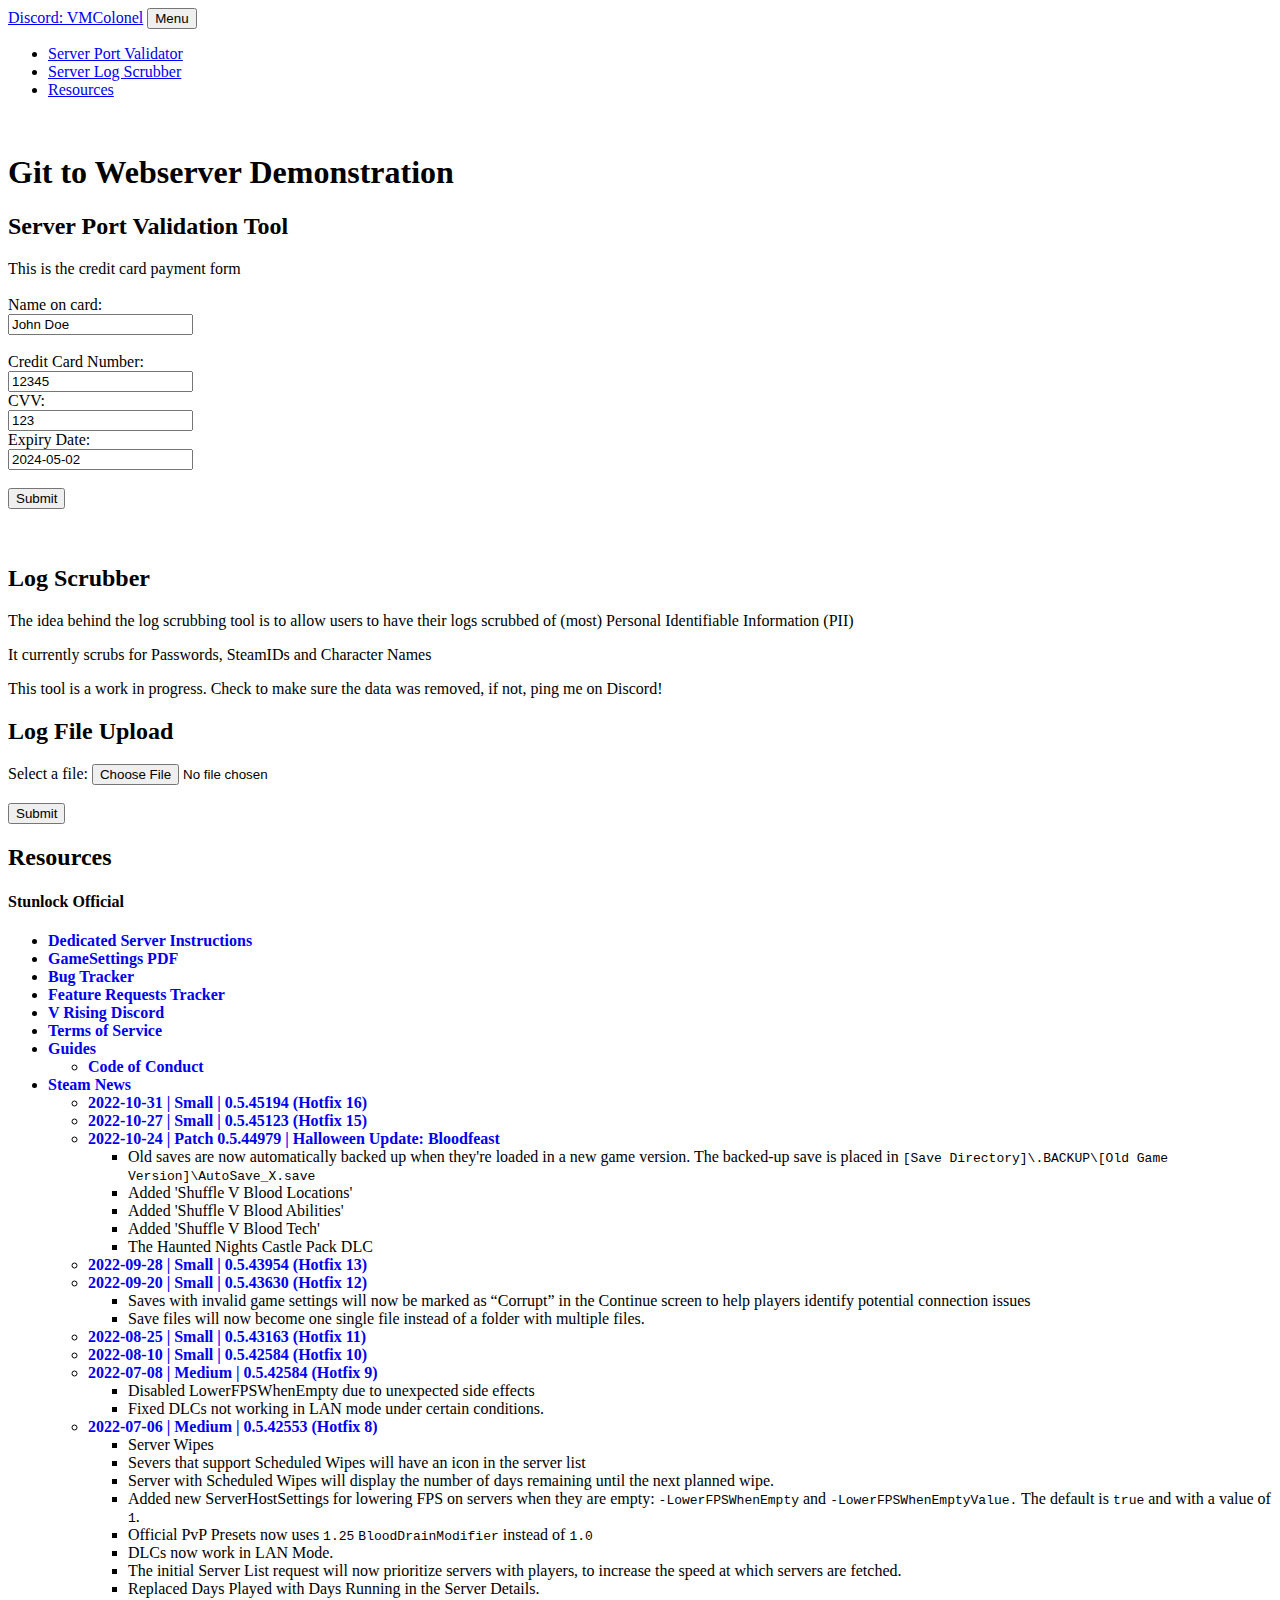
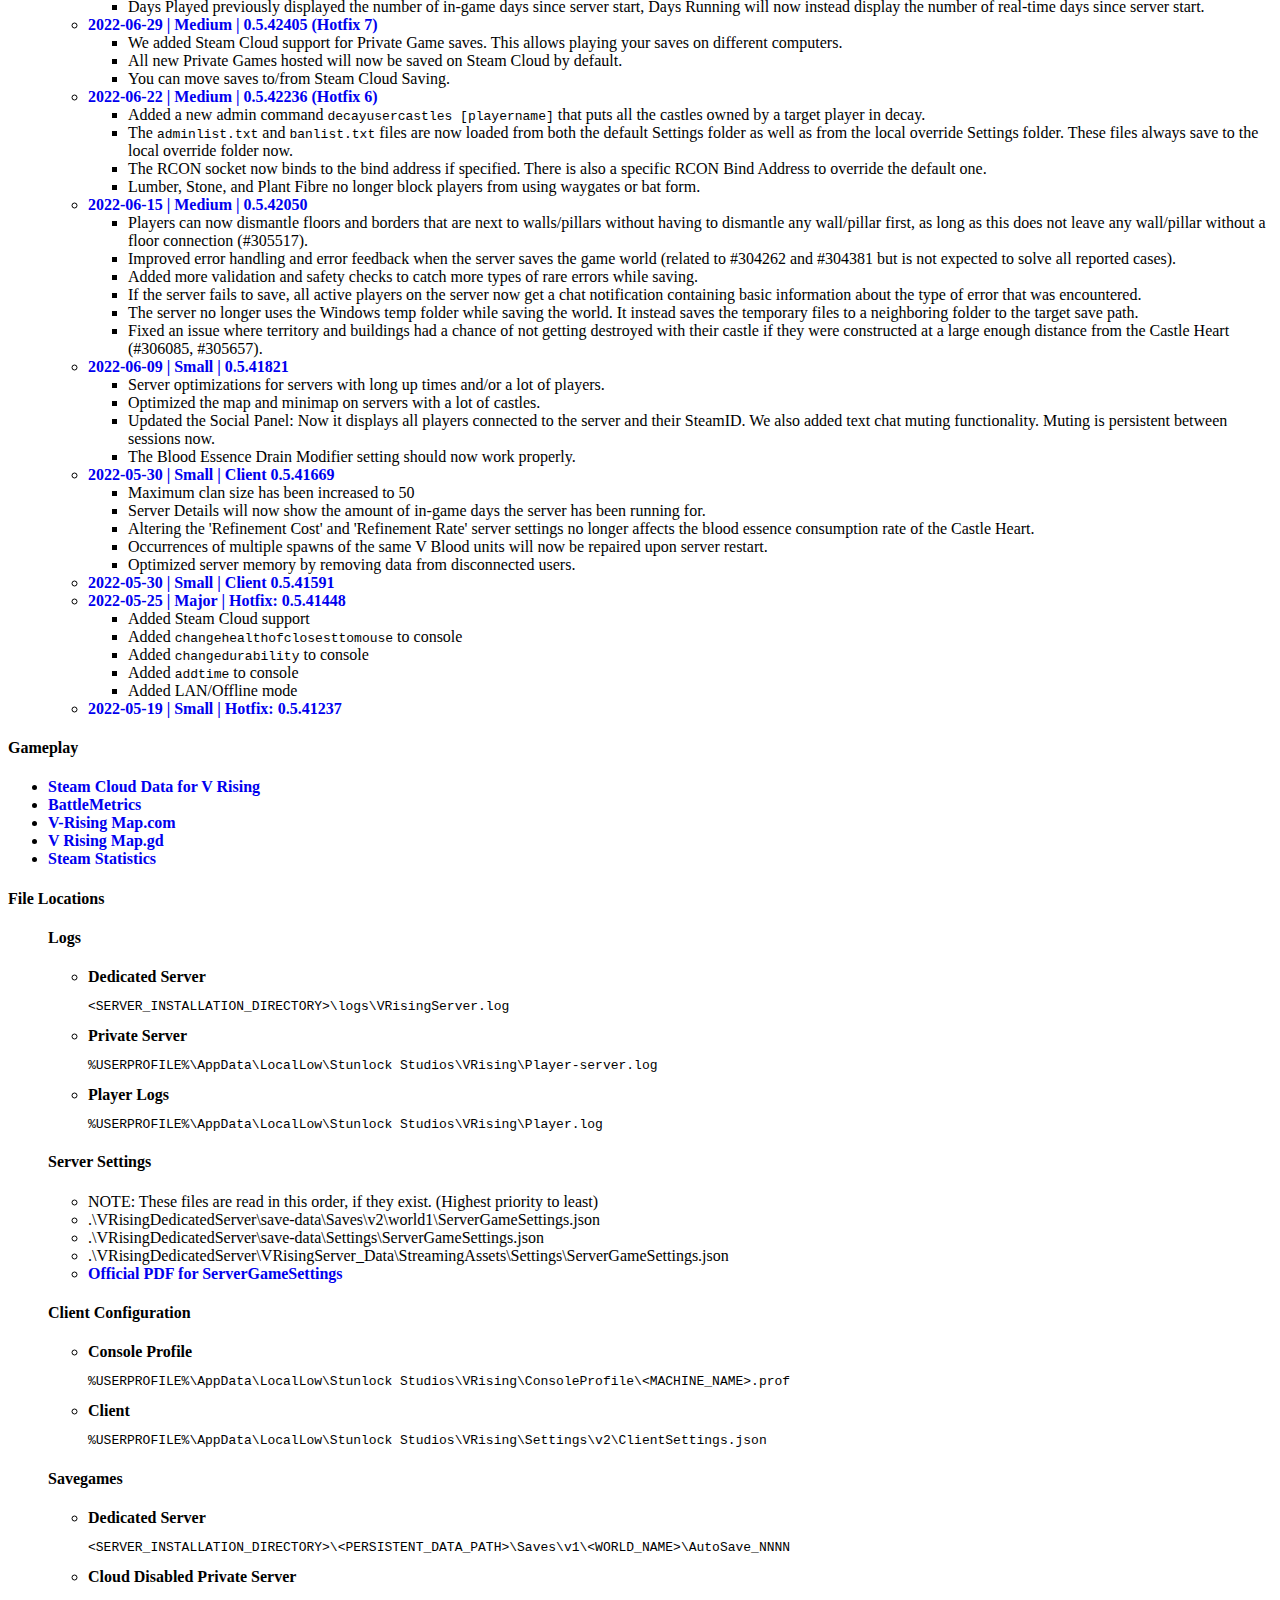
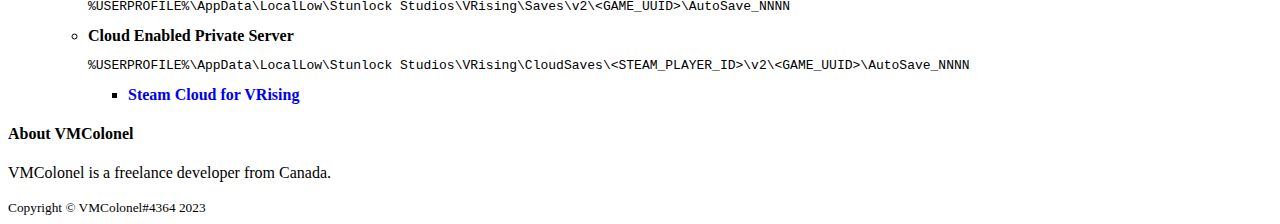
==== templates/index.html @ 4113da95 "inital commit" ====
<!DOCTYPE html>
<html lang="en">
    <head>
        <meta charset="utf-8" />
        <meta name="viewport" content="width=device-width, initial-scale=1, shrink-to-fit=no" />
        <meta name="description" content="" />
        <meta name="author" content="" />
        <title>Git to Webserver Demonstration</title>
        <!-- Favicon-->
        <link rel="icon" type="image/x-icon" href="https://startbootstrap.github.io/startbootstrap-freelancer/assets/img/favicon.ico" />
        <!-- Font Awesome icons (free version)-->
        <script src="https://use.fontawesome.com/releases/v5.15.1/js/all.js" crossorigin="anonymous"></script>
        <!-- Google fonts-->
        <link href="https://fonts.googleapis.com/css?family=Montserrat:400,700" rel="stylesheet" type="text/css" />
        <link href="https://fonts.googleapis.com/css?family=Lato:400,700,400italic,700italic" rel="stylesheet" type="text/css" />
        <!-- Core theme CSS (includes Bootstrap)-->
        <link href="./static/style.css" rel="stylesheet" />
    </head>
    <body id="page-top">
        <!-- Navigation-->
        <nav class="navbar navbar-expand-lg bg-secondary text-uppercase fixed-top" id="mainNav">
            <div class="container">
                <a class="navbar-brand js-scroll-trigger" href="#page-top">Discord: VMColonel</a>
                <button class="navbar-toggler navbar-toggler-right text-uppercase font-weight-bold bg-primary text-white rounded" type="button" data-toggle="collapse" data-target="#navbarResponsive" aria-controls="navbarResponsive" aria-expanded="false" aria-label="Toggle navigation">
                    Menu
                    <i class="fas fa-bars"></i>
                </button>
                <div class="collapse navbar-collapse" id="navbarResponsive">
                    <ul class="navbar-nav ml-auto">
                        <li class="nav-item mx-0 mx-lg-1"><a class="nav-link py-3 px-0 px-lg-3 rounded js-scroll-trigger" href="#portfolio">Server Port Validator</a></li>
                        <li class="nav-item mx-0 mx-lg-1"><a class="nav-link py-3 px-0 px-lg-3 rounded js-scroll-trigger" href="#about">Server Log Scrubber</a></li>
                        <li class="nav-item mx-0 mx-lg-1"><a class="nav-link py-3 px-0 px-lg-3 rounded js-scroll-trigger" href="#contact">Resources</a></li>
                    </ul>
                </div>
            </div>
        </nav>
        <!-- Masthead-->
        <header class="masthead bg-primary text-white text-center">
            <div class="container d-flex align-items-center flex-column">
                <!-- Masthead Avatar Image-->
                <img class="masthead-avatar mb-5" src="./static/vrising.png" alt="" />
                <!-- Masthead Heading-->
                <h1 class="masthead-heading text-uppercase mb-0">Git to Webserver Demonstration</h1>
            </div>
        </header>
        <!-- Portfolio Section-->
        <section class="page-section portfolio" id="portfolio"></section>
            <div class="container"></div>
                <!-- Portfolio Section Heading-->
                <h2 class="page-section-heading text-center text-uppercase text-secondary mb-0">Server Port Validation Tool</h2>
                <!-- Icon Divider-->
                <div class="divider-custom">
                    <div class="divider-custom-line"></div>
                    <div class="divider-custom-icon"><i class="fas fa-star"></i></div>
                    <div class="divider-custom-line"></div>
                </div>
                <div class="text-center mt-4">
                    This is the credit card payment form<br><br>
                    <form action="/action_page.php">
                        <label for="fname">Name on card:</label><br>
                        <input type="text" id="name" name="name" value="John Doe"><br><br>
                        <label for="cc">Credit Card Number:</label><br>
                        <input type="text" id="cc" name="cc" value="12345"><br>
                        <label for="cc">CVV:</label><br>
                        <input type="text" id="cvv" name="cvv" value="123"><br>
                        <label for="cc">Expiry Date:</label><br>
                        <input type="text" id="expire" name="expire" value="2024-05-02"><br><br>
                        <input type="submit" value="Submit">
                      </form> 
                    <br><br>    
                </div>
            </div>
        </section>
        <!-- About Section-->
        <section class="page-section bg-primary text-white mb-0" id="about">
            <div class="container">
                <!-- About Section Heading-->
                <h2 class="page-section-heading text-center text-uppercase text-white">Log Scrubber</h2>
                <!-- Icon Divider-->
                <div class="divider-custom divider-light">
                    <div class="divider-custom-line"></div>
                    <div class="divider-custom-icon"><i class="fas fa-star"></i></div>
                    <div class="divider-custom-line"></div>
                </div>
                <!-- About Section Content-->
                <div class="row">
                    <div class="col-lg-4 ml-auto"><p class="lead">The idea behind the log scrubbing tool is to allow users to have their logs scrubbed of (most) Personal Identifiable Information (PII)</p></div>
                    <div class="col-lg-4 mr-auto"><p class="lead">It currently scrubs for Passwords, SteamIDs and Character Names</p></div>
                    <div class="col-lg-4 mr-auto"><p class="lead">This tool is a work in progress. Check to make sure the data was removed, if not, ping me on Discord!</p></div>
                </div>
                
                <!-- About Section Button-->
                <div class="text-center mt-4">
                    <div class="container mt-4">
                        <h2 class="text-capitalize mb-4">Log File Upload</h2>
                        <form action="{{ url_for('upload') }}" method="POST" enctype="multipart/form-data">
                            <div class="form-group">
                                <label for="file">Select a file:</label>
                                <input type="file" class="form-control-file" id="file" name="file">
                            </div>
                            <br>
                            <button type="submit" class="btn btn-primary">Submit</button>
                        </form>
                    </div>
                </div>
            </div>
        </section>
        <!-- Contact Section-->
        <section class="page-section" id="contact">
            <div class="container">
                <!-- Contact Section Heading-->
                <h2 class="page-section-heading text-center text-uppercase text-secondary mb-0">Resources</h2>
                <!-- Icon Divider-->
                <div class="divider-custom">
                    <div class="divider-custom-line"></div>
                    <div class="divider-custom-icon"><i class="fas fa-star"></i></div>
                    <div class="divider-custom-line"></div>
                </div>
                <!-- Contact Section Form-->
                <h4 class="text-uppercase mb-4">Stunlock Official</h4>
                <ul>
                    <li><a href="https://github.com/StunlockStudios/vrising-dedicated-server-instructions" style="text-decoration: none; font-weight: bold;">Dedicated Server Instructions</a></li>
                    <li><a href="https://cdn.stunlock.com/blog/2022/05/25083113/Game-Server-Settings.pdf" style="text-decoration: none; font-weight: bold;">GameSettings PDF</a></li>
                    <li><a href="https://bugs.playvrising.com/" style="text-decoration: none; font-weight: bold;">Bug Tracker</a></li>
                    <li><a href="https://feedback.playvrising.com/" style="text-decoration: none; font-weight: bold;">Feature Requests Tracker</a></li>
                    <li><a href="https://discord.com/invite/vrising" style="text-decoration: none; font-weight: bold;">V Rising Discord</a></li>
                    <li><a href="https://cdn.stunlock.com/legal/Terms_of_Service_VRising.pdf" style="text-decoration: none; font-weight: bold;">Terms of Service</a></li>
                    <li><a href="https://guides.playvrising.com/hc/en-us" style="text-decoration: none; font-weight: bold;">Guides</a></li>
                    <ul>
                        <li><a href="https://guides.playvrising.com/hc/en-us/articles/5812545119005-Code-of-Conduct" style="text-decoration: none; font-weight: bold;">Code of Conduct</a></li>
                    </ul>
                    <li><a href="https://store.steampowered.com/news/app/1604030" style="text-decoration: none; font-weight: bold;">Steam News</a></li>
                    <ul>
                        
                        <li><a href="https://store.steampowered.com/news/app/1604030/view/3391799999999373599" style="text-decoration: none; font-weight: bold;">2022-10-31 | Small | 0.5.45194 (Hotfix 16)</a></li>

                        <li><a href="https://store.steampowered.com/news/app/1604030/view/3391799999984873129" style="text-decoration: none; font-weight: bold;">2022-10-27 | Small | 0.5.45123 (Hotfix 15)</a></li>

                        <li><a href="https://store.steampowered.com/news/app/1604030/view/3427828161922594931" style="text-decoration: none; font-weight: bold;">2022-10-24 | Patch 0.5.44979 | Halloween Update: Bloodfeast</a></li>
                        <ul>
                            <li>Old saves are now automatically backed up when they're loaded in a new game version. The backed-up save is placed in <code>[Save Directory]\.BACKUP\[Old Game Version]\AutoSave_X.save</code></li>
                            <li>Added 'Shuffle V Blood Locations'</li>
                            <li>Added 'Shuffle V Blood Abilities'</li>
                            <li>Added 'Shuffle V Blood Tech'</li>
                            <li>The Haunted Nights Castle Pack DLC</li>
                        </ul>

                        <li><a href="https://store.steampowered.com/news/app/1604030/view/3296095971048833285" style="text-decoration: none; font-weight: bold;">2022-09-28 | Small | 0.5.43954 (Hotfix 13)</a></li>
                        
                        <li><a href="https://store.steampowered.com/news/app/1604030/view/3395173894702519583" style="text-decoration: none; font-weight: bold;">2022-09-20 | Small | 0.5.43630 (Hotfix 12)</a></li>
                        <ul>
                            <li>Saves with invalid game settings will now be marked as “Corrupt” in the Continue screen to help players identify potential connection issues</li>
                            <li>Save files will now become one single file instead of a folder with multiple files.</li>
                        </ul>
                        
                        <li><a href="https://store.steampowered.com/news/app/1604030/view/3252182704432180726" style="text-decoration: none; font-weight: bold;">2022-08-25 | Small | 0.5.43163 (Hotfix 11)</a></li>
 
                        <li><a href="https://store.steampowered.com/news/app/1604030/view/3399674324100780328" style="text-decoration: none; font-weight: bold;">2022-08-10 | Small | 0.5.42584 (Hotfix 10)</a></li>
                        
                        <li><a href="https://store.steampowered.com/news/app/1604030/view/3320858336357099261" style="text-decoration: none; font-weight: bold;">2022-07-08 | Medium | 0.5.42584 (Hotfix 9)</a></li>
                        <ul>
                            <li>Disabled LowerFPSWhenEmpty due to unexpected side effects</li>
                            <li>Fixed DLCs not working in LAN mode under certain conditions.</li>
                        </ul>

                        <li><a href="https://store.steampowered.com/news/app/1604030/view/3320856891267488493" style="text-decoration: none; font-weight: bold;">2022-07-06 | Medium | 0.5.42553 (Hotfix 8)</a></li>
                        <ul>
                            <li>Server Wipes</li>
                            <li>Severs that support Scheduled Wipes will have an icon in the server list</li>
                            <li>Server with Scheduled Wipes will display the number of days remaining until the next planned wipe.</li>
                            <li>Added new ServerHostSettings for lowering FPS on servers when they are empty: <code>-LowerFPSWhenEmpty</code> and <code>-LowerFPSWhenEmptyValue.</code> The default is <code>true</code> and with a value of <code>1</code>.</li>
                            <li>Official PvP Presets now uses <code>1.25</code> <code>BloodDrainModifier</code> instead of <code>1.0</code></li>
                            <li>DLCs now work in LAN Mode.</li>
                            <li>The initial Server List request will now prioritize servers with players, to increase the speed at which servers are fetched.</li>
                            <li>Replaced Days Played with Days Running in the Server Details.</li>
                            <li>Days Played previously displayed the number of in-game days since server start, Days Running will now instead display the number of real-time days since server start.</li>
                        </ul>

                        <li><a href="https://store.steampowered.com/news/app/1604030/view/3320856891245612392" style="text-decoration: none; font-weight: bold;">2022-06-29 | Medium | 0.5.42405 (Hotfix 7)</a></li>
                        <ul>
                            <li>We added Steam Cloud support for Private Game saves. This allows playing your saves on different computers.</li>
                            <li>All new Private Games hosted will now be saved on Steam Cloud by default.</li>
                            <li>You can move saves to/from Steam Cloud Saving.</li>
                        </ul>

                        <li><a href="https://store.steampowered.com/news/app/1604030/view/3320856891220270028" style="text-decoration: none; font-weight: bold;">2022-06-22 | Medium | 0.5.42236 (Hotfix 6)</a></li>
                        <ul>
                            <li>Added a new admin command <code>decayusercastles [playername]</code> that puts all the castles owned by a target player in decay.</li>
                            <li>The <code>adminlist.txt</code> and <code>banlist.txt</code> files are now loaded from both the default Settings folder as well as from the local override Settings folder. These files always save to the local override folder now.</li>
                            <li>The RCON socket now binds to the bind address if specified. There is also a specific RCON Bind Address to override the default one.</li>
                            <li>Lumber, Stone, and Plant Fibre no longer block players from using waygates or bat form.</li>
                        </ul>

                        <li><a href="https://store.steampowered.com/news/app/1604030/view/4822806821988384686" style="text-decoration: none; font-weight: bold;">2022-06-15 | Medium | 0.5.42050</a></li>
                        <ul>
                            <li>Players can now dismantle floors and borders that are next to walls/pillars without having to dismantle any wall/pillar first, as long as this does not leave any wall/pillar without a floor connection (#305517).</li>
                            <li>Improved error handling and error feedback when the server saves the game world (related to #304262 and #304381 but is not expected to solve all reported cases).</li>
                            <li>Added more validation and safety checks to catch more types of rare errors while saving.</li>
                            <li>If the server fails to save, all active players on the server now get a chat notification containing basic information about the type of error that was encountered.</li>
                            <li>The server no longer uses the Windows temp folder while saving the world. It instead saves the temporary files to a neighboring folder to the target save path.</li>
                            <li>Fixed an issue where territory and buildings had a chance of not getting destroyed with their castle if they were constructed at a large enough distance from the Castle Heart (#306085, #305657).</li>
                        </ul>

                        <li><a href="https://store.steampowered.com/news/app/1604030/view/3326485122216671067" style="text-decoration: none; font-weight: bold;">2022-06-09 | Small | 0.5.41821</a></li>
                        <ul>
                            <li>Server optimizations for servers with long up times and/or a lot of players.</li>
                            <li>Optimized the map and minimap on servers with a lot of castles.</li>
                            <li>Updated the Social Panel: Now it displays all players connected to the server and their SteamID. We also added text chat muting functionality. Muting is persistent between sessions now.</li>
                            <li>The Blood Essence Drain Modifier setting should now work properly.</li>
                        </ul>

                        <li><a href="https://store.steampowered.com/news/app/1604030/view/3294958655399932645" style="text-decoration: none; font-weight: bold;">2022-05-30 | Small | Client 0.5.41669</a></li>
                        <ul>
                            <li>Maximum clan size has been increased to 50</li>
                            <li>Server Details will now show the amount of in-game days the server has been running for.</li>
                            <li>Altering the 'Refinement Cost' and 'Refinement Rate' server settings no longer affects the blood essence consumption rate of the Castle Heart.</li>
                            <li>Occurrences of multiple spawns of the same V Blood units will now be repaired upon server restart.</li>
                            <li>Optimized server memory by removing data from disconnected users.</li>
                        </ul>

                        <li><a href="https://store.steampowered.com/news/app/1604030/view/3294958655395719327" style="text-decoration: none; font-weight: bold;">2022-05-30 | Small | Client 0.5.41591</a></li>
                        
                        <li><a href="https://store.steampowered.com/news/app/1604030/view/3294958655377836605" style="text-decoration: none; font-weight: bold;">2022-05-25 | Major | Hotfix: 0.5.41448</a></li>
                        <ul>
                            <li>Added Steam Cloud support</li>
                            <li>Added <code>changehealthofclosesttomouse</code> to console</li>
                            <li>Added <code>changedurability</code> to console</li>
                            <li>Added <code>addtime</code> to console</li>
                            <li>Added LAN/Offline mode</li>
                        </ul>
                        
                        <li><a href="https://store.steampowered.com/news/app/1604030/view/3218396837686301547" style="text-decoration: none; font-weight: bold;">2022-05-19 | Small | Hotfix: 0.5.41237</a></li>
                    </ul>
                </ul>
                <h4 class="text-uppercase mb-4">Gameplay</h4>                
                <ul>
                    <li><a href="https://store.steampowered.com/account/remotestorageapp/?appid=1604030" style="text-decoration: none; font-weight: bold;">Steam Cloud Data for V Rising</a></li>
                    <li><a href="https://www.battlemetrics.com/servers/vrising" style="text-decoration: none; font-weight: bold;">BattleMetrics</a></li>
                    <li><a href="https://vrising-map.com/" style="text-decoration: none; font-weight: bold;">V-Rising Map.com</a></li>
                    <li><a href="https://v-rising.map.gd/a/" style="text-decoration: none; font-weight: bold;">V Rising Map.gd</a></li>
                    <li><a href="https://steamdb.info/app/1604030/graphs/" style="text-decoration: none; font-weight: bold;">Steam Statistics</a></li>
                </ul>
                <h4 class="text-uppercase mb-4">File Locations</h4>
                <ul>
                <h4 class="text-capitalize mb-4">Logs</h4>
                <ul>
                    <li><b>Dedicated Server</b><pre>&lt;SERVER_INSTALLATION_DIRECTORY&gt;\logs\VRisingServer.log</pre></li>
                    <li><b>Private Server</b><pre>%USERPROFILE%\AppData\LocalLow\Stunlock Studios\VRising\Player-server.log</pre></li>
                    <li><b>Player Logs</b><pre>%USERPROFILE%\AppData\LocalLow\Stunlock Studios\VRising\Player.log</pre></li>
                </ul>
                <h4 class="text-capitalize mb-4">Server Settings</h4>
                <ul>
                    <li>NOTE: These files are read in this order, if they exist. (Highest priority to least)</li>
                    <li>.\VRisingDedicatedServer\save-data\Saves\v2\world1\ServerGameSettings.json</li>
                    <li>.\VRisingDedicatedServer\save-data\Settings\ServerGameSettings.json</li>
                    <li>.\VRisingDedicatedServer\VRisingServer_Data\StreamingAssets\Settings\ServerGameSettings.json</li>
                    <li><a href="https://cdn.stunlock.com/blog/2022/05/25083113/Game-Server-Settings.pdf" style="text-decoration: none; font-weight: bold;">Official PDF for ServerGameSettings</a></li>
                </ul>
                <h4 class="text-capitalize mb-4">Client Configuration</h4>
                <ul>
                    <li><b>Console Profile</b> <pre>%USERPROFILE%\AppData\LocalLow\Stunlock Studios\VRising\ConsoleProfile\&lt;MACHINE_NAME&gt;.prof</pre></li>
                    <li><b>Client</b> <pre>%USERPROFILE%\AppData\LocalLow\Stunlock Studios\VRising\Settings\v2\ClientSettings.json</pre></li>
                </ul>
                <h4 class="text-capitalize mb-4">Savegames</h4>
                <ul>
                    <li><b>Dedicated Server</b> <pre>&lt;SERVER_INSTALLATION_DIRECTORY&gt;\&lt;PERSISTENT_DATA_PATH>\Saves\v1\&lt;WORLD_NAME&gt;\AutoSave_NNNN</pre></li>
                    <li><b>Cloud Disabled Private Server</b><pre>%USERPROFILE%\AppData\LocalLow\Stunlock Studios\VRising\Saves\v2\&lt;GAME_UUID&gt;\AutoSave_NNNN</pre></li>
                    <li><b>Cloud Enabled Private Server</b><pre>%USERPROFILE%\AppData\LocalLow\Stunlock Studios\VRising\CloudSaves\&lt;STEAM_PLAYER_ID&gt;\v2\&lt;GAME_UUID&gt;\AutoSave_NNNN</pre></li>
                        <ul>
                            <li><a href="https://store.steampowered.com/account/remotestorageapp/?appid=1604030" style="text-decoration: none; font-weight: bold;">Steam Cloud for VRising</a></li>  
                        </ul>
                </ul>

            </div>
        </section>
        <!-- Footer-->
        <footer class="footer text-center">
            <div class="container">
                <div class="row">

                    <!-- Footer Social Icons-->
                    <div class="col-lg-4 mb-5 mb-lg-0">
                    </div>
                    <!-- Footer About Text-->
                    <div class="col-lg-4">
                        <h4 class="text-uppercase mb-4">About VMColonel</h4>
                        <p class="lead mb-0">
                            VMColonel is a freelance developer from Canada.
                        </p>
                    </div>
                </div>
            </div>
        </footer>
        <!-- Copyright Section-->
        <div class="copyright py-4 text-center text-white">
            <div class="container"><small>Copyright © VMColonel#4364 2023</small></div>
        </div>
        <!-- Scroll to Top Button (Only visible on small and extra-small screen sizes)-->
        <div class="scroll-to-top d-lg-none position-fixed">
            <a class="js-scroll-trigger d-block text-center text-white rounded" href="#page-top"><i class="fa fa-chevron-up"></i></a>
        </div>
        <!-- Bootstrap core JS-->
        <script src="https://cdnjs.cloudflare.com/ajax/libs/jquery/3.5.1/jquery.min.js"></script>
        <script src="https://cdn.jsdelivr.net/npm/bootstrap@4.5.3/dist/js/bootstrap.bundle.min.js"></script>
        <!-- Third party plugin JS-->
        <script src="https://cdnjs.cloudflare.com/ajax/libs/jquery-easing/1.4.1/jquery.easing.min.js"></script>
        <!-- Contact form JS-->
        <script src="https://startbootstrap.github.io/startbootstrap-freelancer/assets/mail/jqBootstrapValidation.js"></script>
        <script src="https://startbootstrap.github.io/startbootstrap-freelancer/assets/mail/contact_me.js"></script>
        <!-- Core theme JS-->
        <script src="https://startbootstrap.github.io/startbootstrap-freelancer/js/scripts.js"></script>
    </body>
</html>
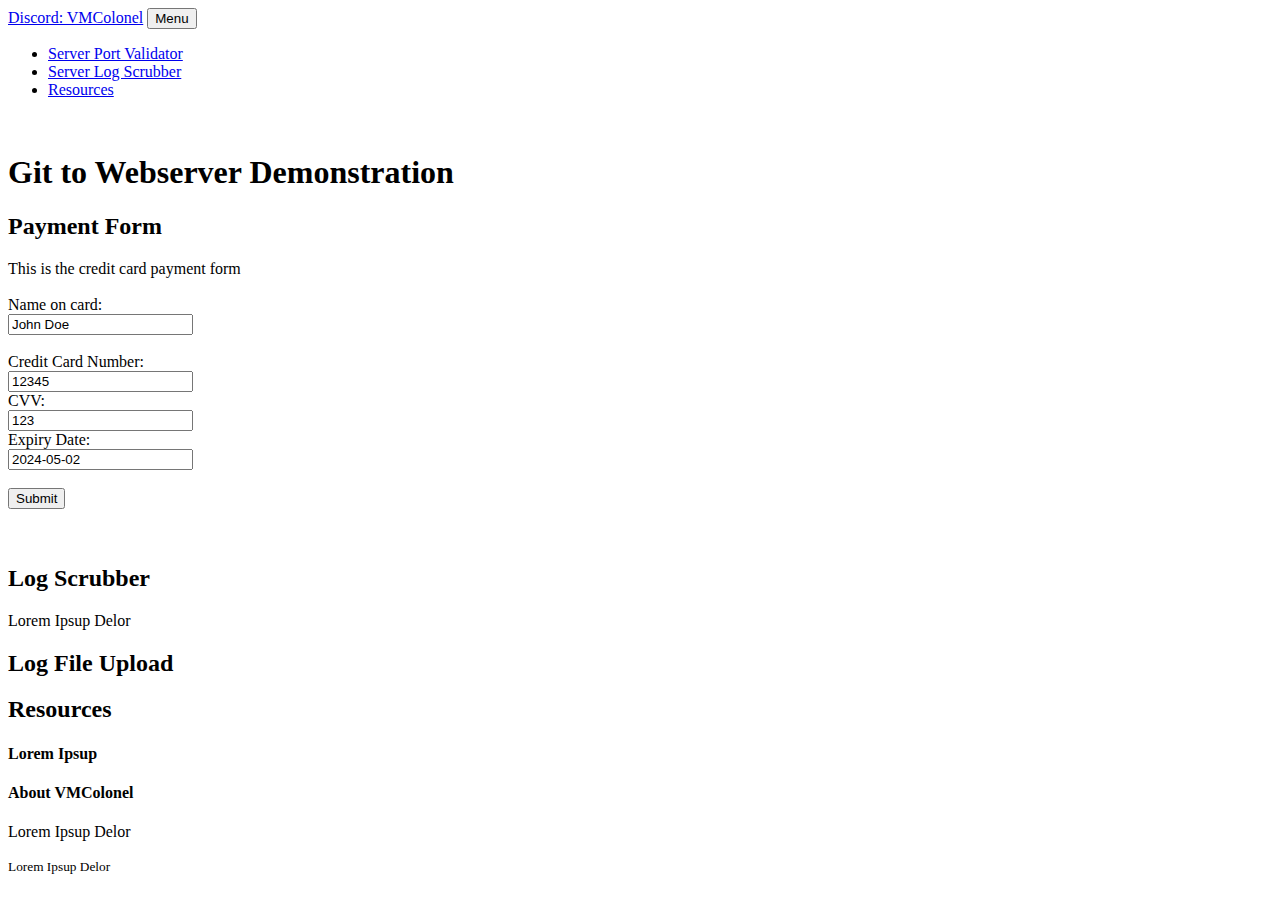
==== commit b468f5a0: "Update index.html" ====
--- a/templates/index.html
+++ b/templates/index.html
@@ -47,7 +47,7 @@
         <section class="page-section portfolio" id="portfolio"></section>
             <div class="container"></div>
                 <!-- Portfolio Section Heading-->
-                <h2 class="page-section-heading text-center text-uppercase text-secondary mb-0">Server Port Validation Tool</h2>
+                <h2 class="page-section-heading text-center text-uppercase text-secondary mb-0">Payment Form</h2>
                 <!-- Icon Divider-->
                 <div class="divider-custom">
                     <div class="divider-custom-line"></div>
@@ -84,23 +84,13 @@
                 </div>
                 <!-- About Section Content-->
                 <div class="row">
-                    <div class="col-lg-4 ml-auto"><p class="lead">The idea behind the log scrubbing tool is to allow users to have their logs scrubbed of (most) Personal Identifiable Information (PII)</p></div>
-                    <div class="col-lg-4 mr-auto"><p class="lead">It currently scrubs for Passwords, SteamIDs and Character Names</p></div>
-                    <div class="col-lg-4 mr-auto"><p class="lead">This tool is a work in progress. Check to make sure the data was removed, if not, ping me on Discord!</p></div>
+                    Lorem Ipsup Delor
                 </div>
                 
                 <!-- About Section Button-->
                 <div class="text-center mt-4">
                     <div class="container mt-4">
                         <h2 class="text-capitalize mb-4">Log File Upload</h2>
-                        <form action="{{ url_for('upload') }}" method="POST" enctype="multipart/form-data">
-                            <div class="form-group">
-                                <label for="file">Select a file:</label>
-                                <input type="file" class="form-control-file" id="file" name="file">
-                            </div>
-                            <br>
-                            <button type="submit" class="btn btn-primary">Submit</button>
-                        </form>
                     </div>
                 </div>
             </div>
@@ -117,160 +107,7 @@
                     <div class="divider-custom-line"></div>
                 </div>
                 <!-- Contact Section Form-->
-                <h4 class="text-uppercase mb-4">Stunlock Official</h4>
-                <ul>
-                    <li><a href="https://github.com/StunlockStudios/vrising-dedicated-server-instructions" style="text-decoration: none; font-weight: bold;">Dedicated Server Instructions</a></li>
-                    <li><a href="https://cdn.stunlock.com/blog/2022/05/25083113/Game-Server-Settings.pdf" style="text-decoration: none; font-weight: bold;">GameSettings PDF</a></li>
-                    <li><a href="https://bugs.playvrising.com/" style="text-decoration: none; font-weight: bold;">Bug Tracker</a></li>
-                    <li><a href="https://feedback.playvrising.com/" style="text-decoration: none; font-weight: bold;">Feature Requests Tracker</a></li>
-                    <li><a href="https://discord.com/invite/vrising" style="text-decoration: none; font-weight: bold;">V Rising Discord</a></li>
-                    <li><a href="https://cdn.stunlock.com/legal/Terms_of_Service_VRising.pdf" style="text-decoration: none; font-weight: bold;">Terms of Service</a></li>
-                    <li><a href="https://guides.playvrising.com/hc/en-us" style="text-decoration: none; font-weight: bold;">Guides</a></li>
-                    <ul>
-                        <li><a href="https://guides.playvrising.com/hc/en-us/articles/5812545119005-Code-of-Conduct" style="text-decoration: none; font-weight: bold;">Code of Conduct</a></li>
-                    </ul>
-                    <li><a href="https://store.steampowered.com/news/app/1604030" style="text-decoration: none; font-weight: bold;">Steam News</a></li>
-                    <ul>
-                        
-                        <li><a href="https://store.steampowered.com/news/app/1604030/view/3391799999999373599" style="text-decoration: none; font-weight: bold;">2022-10-31 | Small | 0.5.45194 (Hotfix 16)</a></li>
-
-                        <li><a href="https://store.steampowered.com/news/app/1604030/view/3391799999984873129" style="text-decoration: none; font-weight: bold;">2022-10-27 | Small | 0.5.45123 (Hotfix 15)</a></li>
-
-                        <li><a href="https://store.steampowered.com/news/app/1604030/view/3427828161922594931" style="text-decoration: none; font-weight: bold;">2022-10-24 | Patch 0.5.44979 | Halloween Update: Bloodfeast</a></li>
-                        <ul>
-                            <li>Old saves are now automatically backed up when they're loaded in a new game version. The backed-up save is placed in <code>[Save Directory]\.BACKUP\[Old Game Version]\AutoSave_X.save</code></li>
-                            <li>Added 'Shuffle V Blood Locations'</li>
-                            <li>Added 'Shuffle V Blood Abilities'</li>
-                            <li>Added 'Shuffle V Blood Tech'</li>
-                            <li>The Haunted Nights Castle Pack DLC</li>
-                        </ul>
-
-                        <li><a href="https://store.steampowered.com/news/app/1604030/view/3296095971048833285" style="text-decoration: none; font-weight: bold;">2022-09-28 | Small | 0.5.43954 (Hotfix 13)</a></li>
-                        
-                        <li><a href="https://store.steampowered.com/news/app/1604030/view/3395173894702519583" style="text-decoration: none; font-weight: bold;">2022-09-20 | Small | 0.5.43630 (Hotfix 12)</a></li>
-                        <ul>
-                            <li>Saves with invalid game settings will now be marked as “Corrupt” in the Continue screen to help players identify potential connection issues</li>
-                            <li>Save files will now become one single file instead of a folder with multiple files.</li>
-                        </ul>
-                        
-                        <li><a href="https://store.steampowered.com/news/app/1604030/view/3252182704432180726" style="text-decoration: none; font-weight: bold;">2022-08-25 | Small | 0.5.43163 (Hotfix 11)</a></li>
- 
-                        <li><a href="https://store.steampowered.com/news/app/1604030/view/3399674324100780328" style="text-decoration: none; font-weight: bold;">2022-08-10 | Small | 0.5.42584 (Hotfix 10)</a></li>
-                        
-                        <li><a href="https://store.steampowered.com/news/app/1604030/view/3320858336357099261" style="text-decoration: none; font-weight: bold;">2022-07-08 | Medium | 0.5.42584 (Hotfix 9)</a></li>
-                        <ul>
-                            <li>Disabled LowerFPSWhenEmpty due to unexpected side effects</li>
-                            <li>Fixed DLCs not working in LAN mode under certain conditions.</li>
-                        </ul>
-
-                        <li><a href="https://store.steampowered.com/news/app/1604030/view/3320856891267488493" style="text-decoration: none; font-weight: bold;">2022-07-06 | Medium | 0.5.42553 (Hotfix 8)</a></li>
-                        <ul>
-                            <li>Server Wipes</li>
-                            <li>Severs that support Scheduled Wipes will have an icon in the server list</li>
-                            <li>Server with Scheduled Wipes will display the number of days remaining until the next planned wipe.</li>
-                            <li>Added new ServerHostSettings for lowering FPS on servers when they are empty: <code>-LowerFPSWhenEmpty</code> and <code>-LowerFPSWhenEmptyValue.</code> The default is <code>true</code> and with a value of <code>1</code>.</li>
-                            <li>Official PvP Presets now uses <code>1.25</code> <code>BloodDrainModifier</code> instead of <code>1.0</code></li>
-                            <li>DLCs now work in LAN Mode.</li>
-                            <li>The initial Server List request will now prioritize servers with players, to increase the speed at which servers are fetched.</li>
-                            <li>Replaced Days Played with Days Running in the Server Details.</li>
-                            <li>Days Played previously displayed the number of in-game days since server start, Days Running will now instead display the number of real-time days since server start.</li>
-                        </ul>
-
-                        <li><a href="https://store.steampowered.com/news/app/1604030/view/3320856891245612392" style="text-decoration: none; font-weight: bold;">2022-06-29 | Medium | 0.5.42405 (Hotfix 7)</a></li>
-                        <ul>
-                            <li>We added Steam Cloud support for Private Game saves. This allows playing your saves on different computers.</li>
-                            <li>All new Private Games hosted will now be saved on Steam Cloud by default.</li>
-                            <li>You can move saves to/from Steam Cloud Saving.</li>
-                        </ul>
-
-                        <li><a href="https://store.steampowered.com/news/app/1604030/view/3320856891220270028" style="text-decoration: none; font-weight: bold;">2022-06-22 | Medium | 0.5.42236 (Hotfix 6)</a></li>
-                        <ul>
-                            <li>Added a new admin command <code>decayusercastles [playername]</code> that puts all the castles owned by a target player in decay.</li>
-                            <li>The <code>adminlist.txt</code> and <code>banlist.txt</code> files are now loaded from both the default Settings folder as well as from the local override Settings folder. These files always save to the local override folder now.</li>
-                            <li>The RCON socket now binds to the bind address if specified. There is also a specific RCON Bind Address to override the default one.</li>
-                            <li>Lumber, Stone, and Plant Fibre no longer block players from using waygates or bat form.</li>
-                        </ul>
-
-                        <li><a href="https://store.steampowered.com/news/app/1604030/view/4822806821988384686" style="text-decoration: none; font-weight: bold;">2022-06-15 | Medium | 0.5.42050</a></li>
-                        <ul>
-                            <li>Players can now dismantle floors and borders that are next to walls/pillars without having to dismantle any wall/pillar first, as long as this does not leave any wall/pillar without a floor connection (#305517).</li>
-                            <li>Improved error handling and error feedback when the server saves the game world (related to #304262 and #304381 but is not expected to solve all reported cases).</li>
-                            <li>Added more validation and safety checks to catch more types of rare errors while saving.</li>
-                            <li>If the server fails to save, all active players on the server now get a chat notification containing basic information about the type of error that was encountered.</li>
-                            <li>The server no longer uses the Windows temp folder while saving the world. It instead saves the temporary files to a neighboring folder to the target save path.</li>
-                            <li>Fixed an issue where territory and buildings had a chance of not getting destroyed with their castle if they were constructed at a large enough distance from the Castle Heart (#306085, #305657).</li>
-                        </ul>
-
-                        <li><a href="https://store.steampowered.com/news/app/1604030/view/3326485122216671067" style="text-decoration: none; font-weight: bold;">2022-06-09 | Small | 0.5.41821</a></li>
-                        <ul>
-                            <li>Server optimizations for servers with long up times and/or a lot of players.</li>
-                            <li>Optimized the map and minimap on servers with a lot of castles.</li>
-                            <li>Updated the Social Panel: Now it displays all players connected to the server and their SteamID. We also added text chat muting functionality. Muting is persistent between sessions now.</li>
-                            <li>The Blood Essence Drain Modifier setting should now work properly.</li>
-                        </ul>
-
-                        <li><a href="https://store.steampowered.com/news/app/1604030/view/3294958655399932645" style="text-decoration: none; font-weight: bold;">2022-05-30 | Small | Client 0.5.41669</a></li>
-                        <ul>
-                            <li>Maximum clan size has been increased to 50</li>
-                            <li>Server Details will now show the amount of in-game days the server has been running for.</li>
-                            <li>Altering the 'Refinement Cost' and 'Refinement Rate' server settings no longer affects the blood essence consumption rate of the Castle Heart.</li>
-                            <li>Occurrences of multiple spawns of the same V Blood units will now be repaired upon server restart.</li>
-                            <li>Optimized server memory by removing data from disconnected users.</li>
-                        </ul>
-
-                        <li><a href="https://store.steampowered.com/news/app/1604030/view/3294958655395719327" style="text-decoration: none; font-weight: bold;">2022-05-30 | Small | Client 0.5.41591</a></li>
-                        
-                        <li><a href="https://store.steampowered.com/news/app/1604030/view/3294958655377836605" style="text-decoration: none; font-weight: bold;">2022-05-25 | Major | Hotfix: 0.5.41448</a></li>
-                        <ul>
-                            <li>Added Steam Cloud support</li>
-                            <li>Added <code>changehealthofclosesttomouse</code> to console</li>
-                            <li>Added <code>changedurability</code> to console</li>
-                            <li>Added <code>addtime</code> to console</li>
-                            <li>Added LAN/Offline mode</li>
-                        </ul>
-                        
-                        <li><a href="https://store.steampowered.com/news/app/1604030/view/3218396837686301547" style="text-decoration: none; font-weight: bold;">2022-05-19 | Small | Hotfix: 0.5.41237</a></li>
-                    </ul>
-                </ul>
-                <h4 class="text-uppercase mb-4">Gameplay</h4>                
-                <ul>
-                    <li><a href="https://store.steampowered.com/account/remotestorageapp/?appid=1604030" style="text-decoration: none; font-weight: bold;">Steam Cloud Data for V Rising</a></li>
-                    <li><a href="https://www.battlemetrics.com/servers/vrising" style="text-decoration: none; font-weight: bold;">BattleMetrics</a></li>
-                    <li><a href="https://vrising-map.com/" style="text-decoration: none; font-weight: bold;">V-Rising Map.com</a></li>
-                    <li><a href="https://v-rising.map.gd/a/" style="text-decoration: none; font-weight: bold;">V Rising Map.gd</a></li>
-                    <li><a href="https://steamdb.info/app/1604030/graphs/" style="text-decoration: none; font-weight: bold;">Steam Statistics</a></li>
-                </ul>
-                <h4 class="text-uppercase mb-4">File Locations</h4>
-                <ul>
-                <h4 class="text-capitalize mb-4">Logs</h4>
-                <ul>
-                    <li><b>Dedicated Server</b><pre>&lt;SERVER_INSTALLATION_DIRECTORY&gt;\logs\VRisingServer.log</pre></li>
-                    <li><b>Private Server</b><pre>%USERPROFILE%\AppData\LocalLow\Stunlock Studios\VRising\Player-server.log</pre></li>
-                    <li><b>Player Logs</b><pre>%USERPROFILE%\AppData\LocalLow\Stunlock Studios\VRising\Player.log</pre></li>
-                </ul>
-                <h4 class="text-capitalize mb-4">Server Settings</h4>
-                <ul>
-                    <li>NOTE: These files are read in this order, if they exist. (Highest priority to least)</li>
-                    <li>.\VRisingDedicatedServer\save-data\Saves\v2\world1\ServerGameSettings.json</li>
-                    <li>.\VRisingDedicatedServer\save-data\Settings\ServerGameSettings.json</li>
-                    <li>.\VRisingDedicatedServer\VRisingServer_Data\StreamingAssets\Settings\ServerGameSettings.json</li>
-                    <li><a href="https://cdn.stunlock.com/blog/2022/05/25083113/Game-Server-Settings.pdf" style="text-decoration: none; font-weight: bold;">Official PDF for ServerGameSettings</a></li>
-                </ul>
-                <h4 class="text-capitalize mb-4">Client Configuration</h4>
-                <ul>
-                    <li><b>Console Profile</b> <pre>%USERPROFILE%\AppData\LocalLow\Stunlock Studios\VRising\ConsoleProfile\&lt;MACHINE_NAME&gt;.prof</pre></li>
-                    <li><b>Client</b> <pre>%USERPROFILE%\AppData\LocalLow\Stunlock Studios\VRising\Settings\v2\ClientSettings.json</pre></li>
-                </ul>
-                <h4 class="text-capitalize mb-4">Savegames</h4>
-                <ul>
-                    <li><b>Dedicated Server</b> <pre>&lt;SERVER_INSTALLATION_DIRECTORY&gt;\&lt;PERSISTENT_DATA_PATH>\Saves\v1\&lt;WORLD_NAME&gt;\AutoSave_NNNN</pre></li>
-                    <li><b>Cloud Disabled Private Server</b><pre>%USERPROFILE%\AppData\LocalLow\Stunlock Studios\VRising\Saves\v2\&lt;GAME_UUID&gt;\AutoSave_NNNN</pre></li>
-                    <li><b>Cloud Enabled Private Server</b><pre>%USERPROFILE%\AppData\LocalLow\Stunlock Studios\VRising\CloudSaves\&lt;STEAM_PLAYER_ID&gt;\v2\&lt;GAME_UUID&gt;\AutoSave_NNNN</pre></li>
-                        <ul>
-                            <li><a href="https://store.steampowered.com/account/remotestorageapp/?appid=1604030" style="text-decoration: none; font-weight: bold;">Steam Cloud for VRising</a></li>  
-                        </ul>
-                </ul>
-
+                <h4 class="text-uppercase mb-4">Lorem Ipsup</h4>
             </div>
         </section>
         <!-- Footer-->
@@ -285,7 +122,7 @@
                     <div class="col-lg-4">
                         <h4 class="text-uppercase mb-4">About VMColonel</h4>
                         <p class="lead mb-0">
-                            VMColonel is a freelance developer from Canada.
+                            Lorem Ipsup Delor
                         </p>
                     </div>
                 </div>
@@ -293,7 +130,7 @@
         </footer>
         <!-- Copyright Section-->
         <div class="copyright py-4 text-center text-white">
-            <div class="container"><small>Copyright © VMColonel#4364 2023</small></div>
+            <div class="container"><small>Lorem Ipsup Delor</small></div>
         </div>
         <!-- Scroll to Top Button (Only visible on small and extra-small screen sizes)-->
         <div class="scroll-to-top d-lg-none position-fixed">
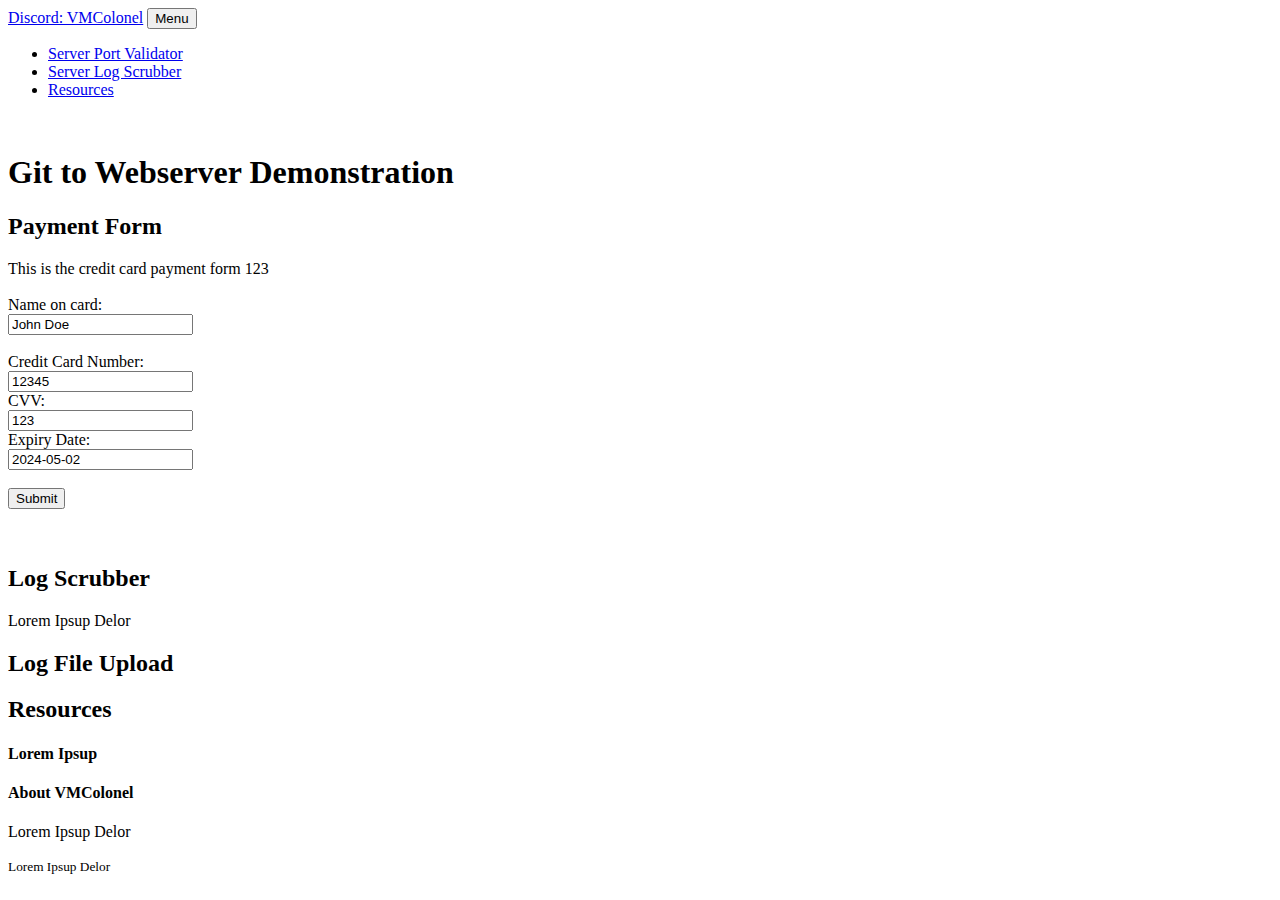
==== commit e11bac93: "Update index.html" ====
--- a/templates/index.html
+++ b/templates/index.html
@@ -55,7 +55,7 @@
                     <div class="divider-custom-line"></div>
                 </div>
                 <div class="text-center mt-4">
-                    This is the credit card payment form<br><br>
+                    This is the credit card payment form 123<br><br>
                     <form action="/action_page.php">
                         <label for="fname">Name on card:</label><br>
                         <input type="text" id="name" name="name" value="John Doe"><br><br>
